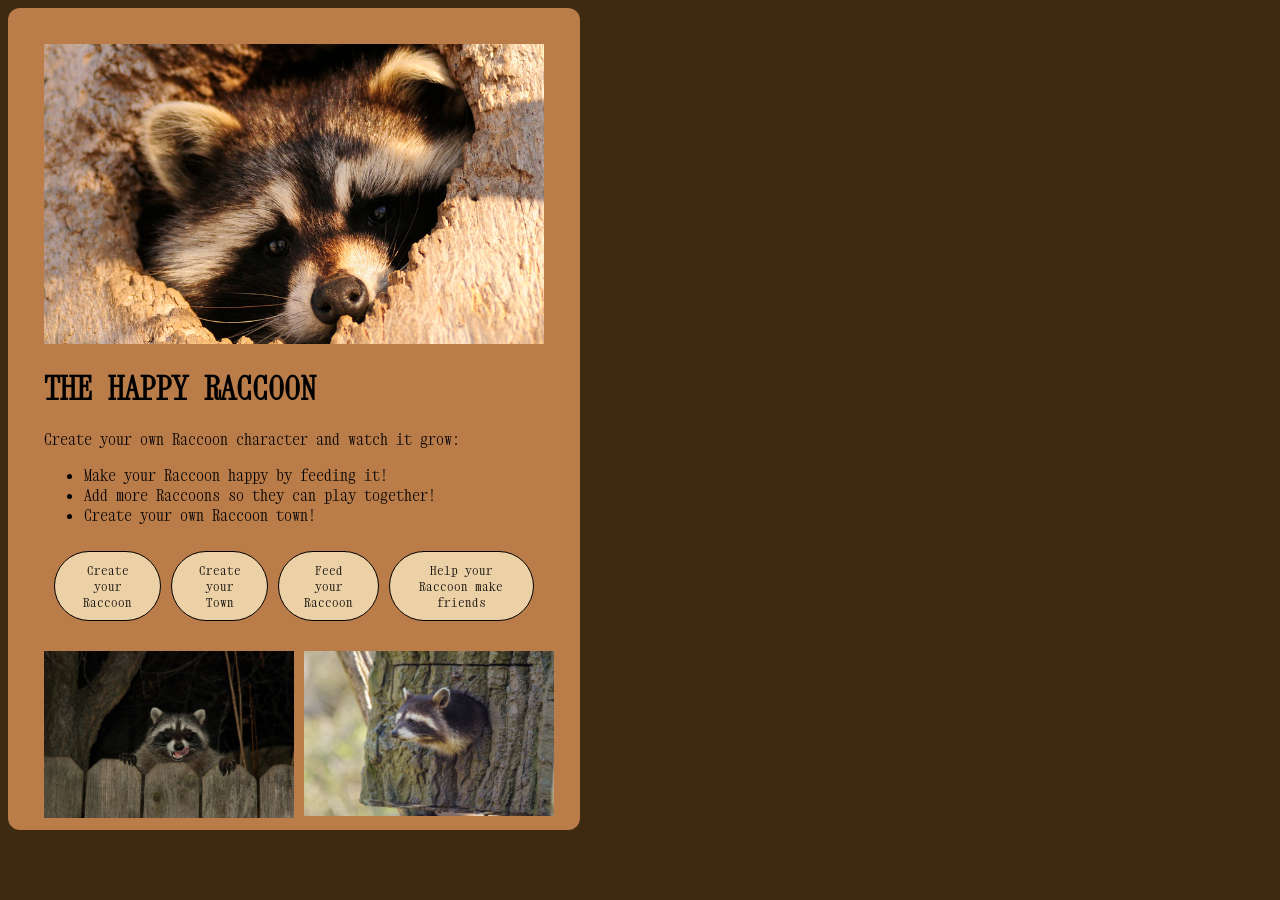
==== Week4/Homework/index.html @ b4032dbb "Add files via upload" ====
<!DOCTYPE html>
<html lang="en">

<head>
    <meta charset="UTF-8">
    <meta name="viewport" content="width=device-width, initial-scale=1.0">
    <title>The Happy Raccoon!</title>
    <link rel="preconnect" href="https://fonts.googleapis.com">
    <link rel="preconnect" href="https://fonts.gstatic.com" crossorigin>
    <link href="https://fonts.googleapis.com/css2?family=Amarante&family=Englebert&family=Jolly+Lodger&family=Matemasie&family=Shadows+Into+Light&family=Sulphur+Point:wght@300;400;700&family=Syncopate:wght@400;700&family=Xanh+Mono:ital@0;1&display=swap" rel="stylesheet">
    <link rel="stylesheet" href="hwstyles.css">

</head>


<body>

    <div class="card">

        <img src="HWAssests/48805450681_3efa6d5b57_c.jpg" alt="Homework Image">


        <h1>THE HAPPY RACCOON</h1>

        <div>
            <p>Create your own Raccoon character and watch it grow:</p>
        </div>

        <div>
            <ul>
                <li> Make your Raccoon happy by feeding it!</li>
                <li> Add more Raccoons so they can play together!</li>
                <li> Create your own Raccoon town!</li>
            </ul>
        </div>

        <div class="buttons">

            <button>
                <a href="https://flic.kr/p/2hmLG8B">Create your Raccoon</a>
            </button>

            <button>
                <a href="https://flic.kr/p/2hmLG8B">Create your Town</a>
            </button>

            <button>
                <a href="https://flic.kr/p/2hmLG8B">Feed your Raccoon</a>
            </button>

            <button>
                <a href="https://flic.kr/p/2hmLG8B">Help your Raccoon make friends</a>
            </button>

        </div>

        <div class="raccoons">
            <img src="HWAssests/4301171521_6f12de5e12_o.jpg" alt="Raccoon Image1">
            <img src="HWAssests/16867683558_4b9be31d00_o.jpg" alt="Raccoon Image2">
        </div>







    </div>


</body>


</html>
---- Week4/Homework/hwstyles.css ----
/*.xanh-mono-regular {
  font-family: "Xanh Mono", monospace;
  font-weight: 400;
  font-style: normal;
}

.xanh-mono-regular-italic {
  font-family: "Xanh Mono", monospace;
  font-weight: 400;
  font-style: italic;
}*/

* {
    --base: #FFFFFF;
    --background-color:rgb(186, 124, 73);
    font-family:"Xanh Mono", monospace;
}

body {

  background-color: rgb(62, 41, 17);
 
}

header {
  
    font-family: "Xanh Mono", monospace;
    color: var(--accent-color);
    font-size: 36px;
    font-weight: 700;
  }

  .card img {
    width: 100%;
    height: 300px;
    object-fit: cover;
   
  }

  .card  {
  
    width: 500px;
    height: 750px;
    background-color: var(--background-color);
    padding: 36px;
    border-radius: 12px;
    margin-bottom: 12px;
  }

  .card > .buttons {
    display: flex;
    position: sticky;
    text-decoration: none;
    text-align: center;
    font-size: 18px;
    cursor: pointer;
    justify-content: center;
    z-index: 10;
    padding: 10px;
    gap: 10px;
  }

  .card > .buttons button {
  border: 1px solid black;
    background-color: rgb(236, 208, 166);
  border-radius: 500px;
  padding: 10px 20px;
  cursor: pointer;
}

.card > .buttons a {
  color: black;
  text-decoration: none;   
  background-color: rgb(236, 208, 166);
}

.card > .raccoons {
  display: flex;
  justify-content: space-around;
  z-index: 10;
  margin-top: 20px;
}

.card > .raccoons img {
  width: 50%;
  height: 50%;
  object-fit: cover;
  margin-right: 10px;
}
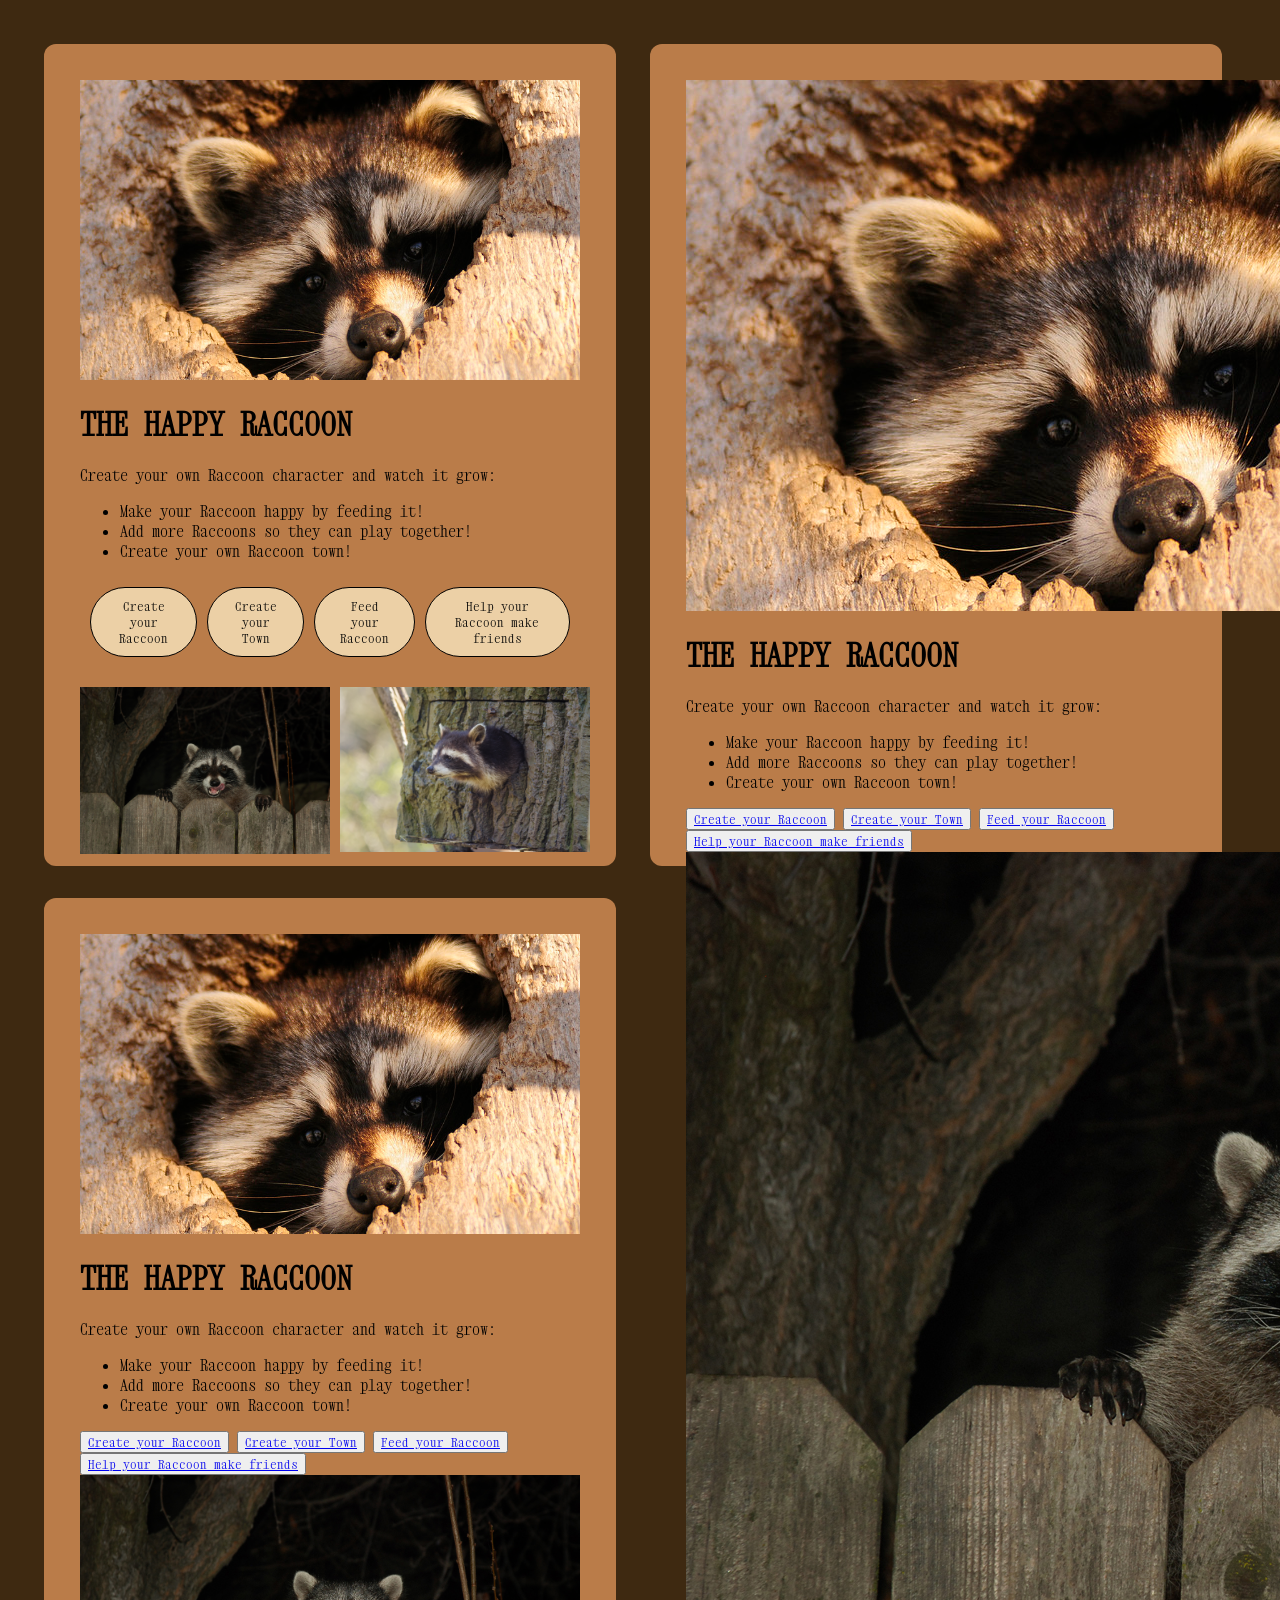
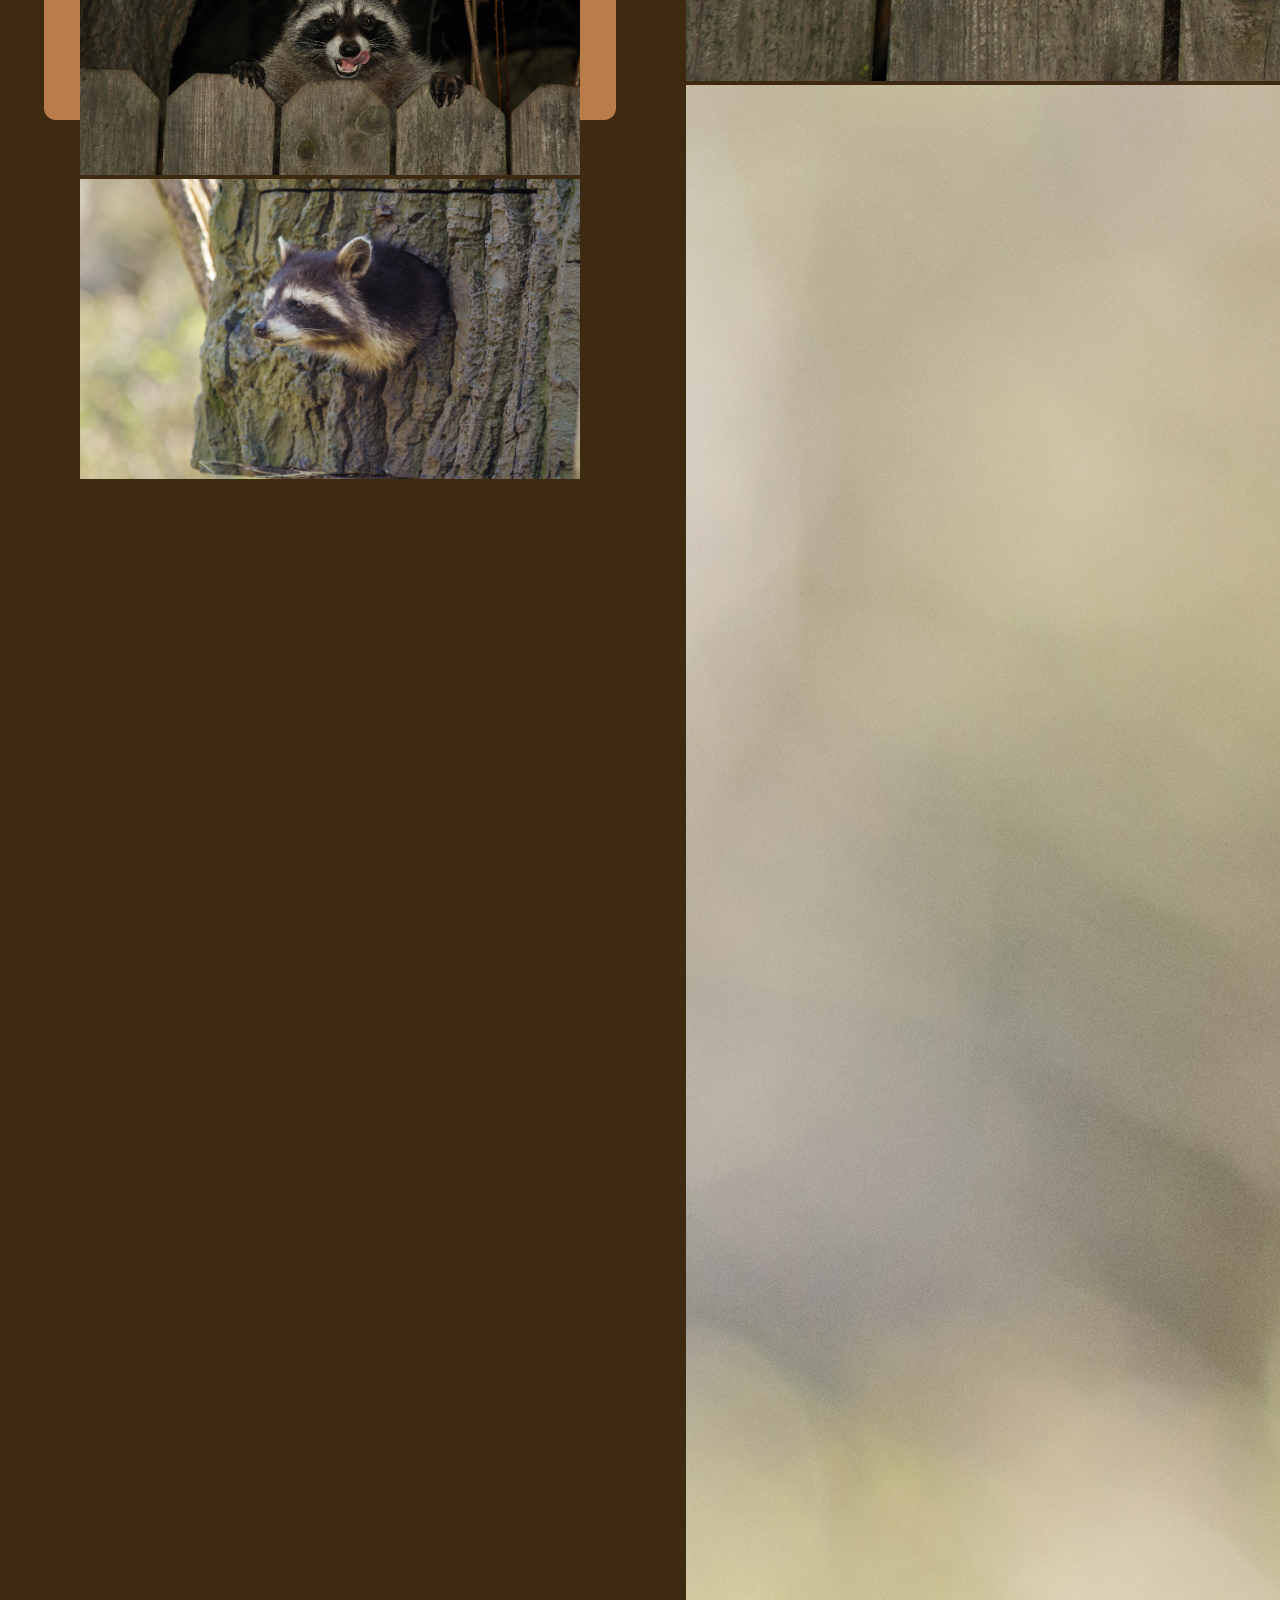
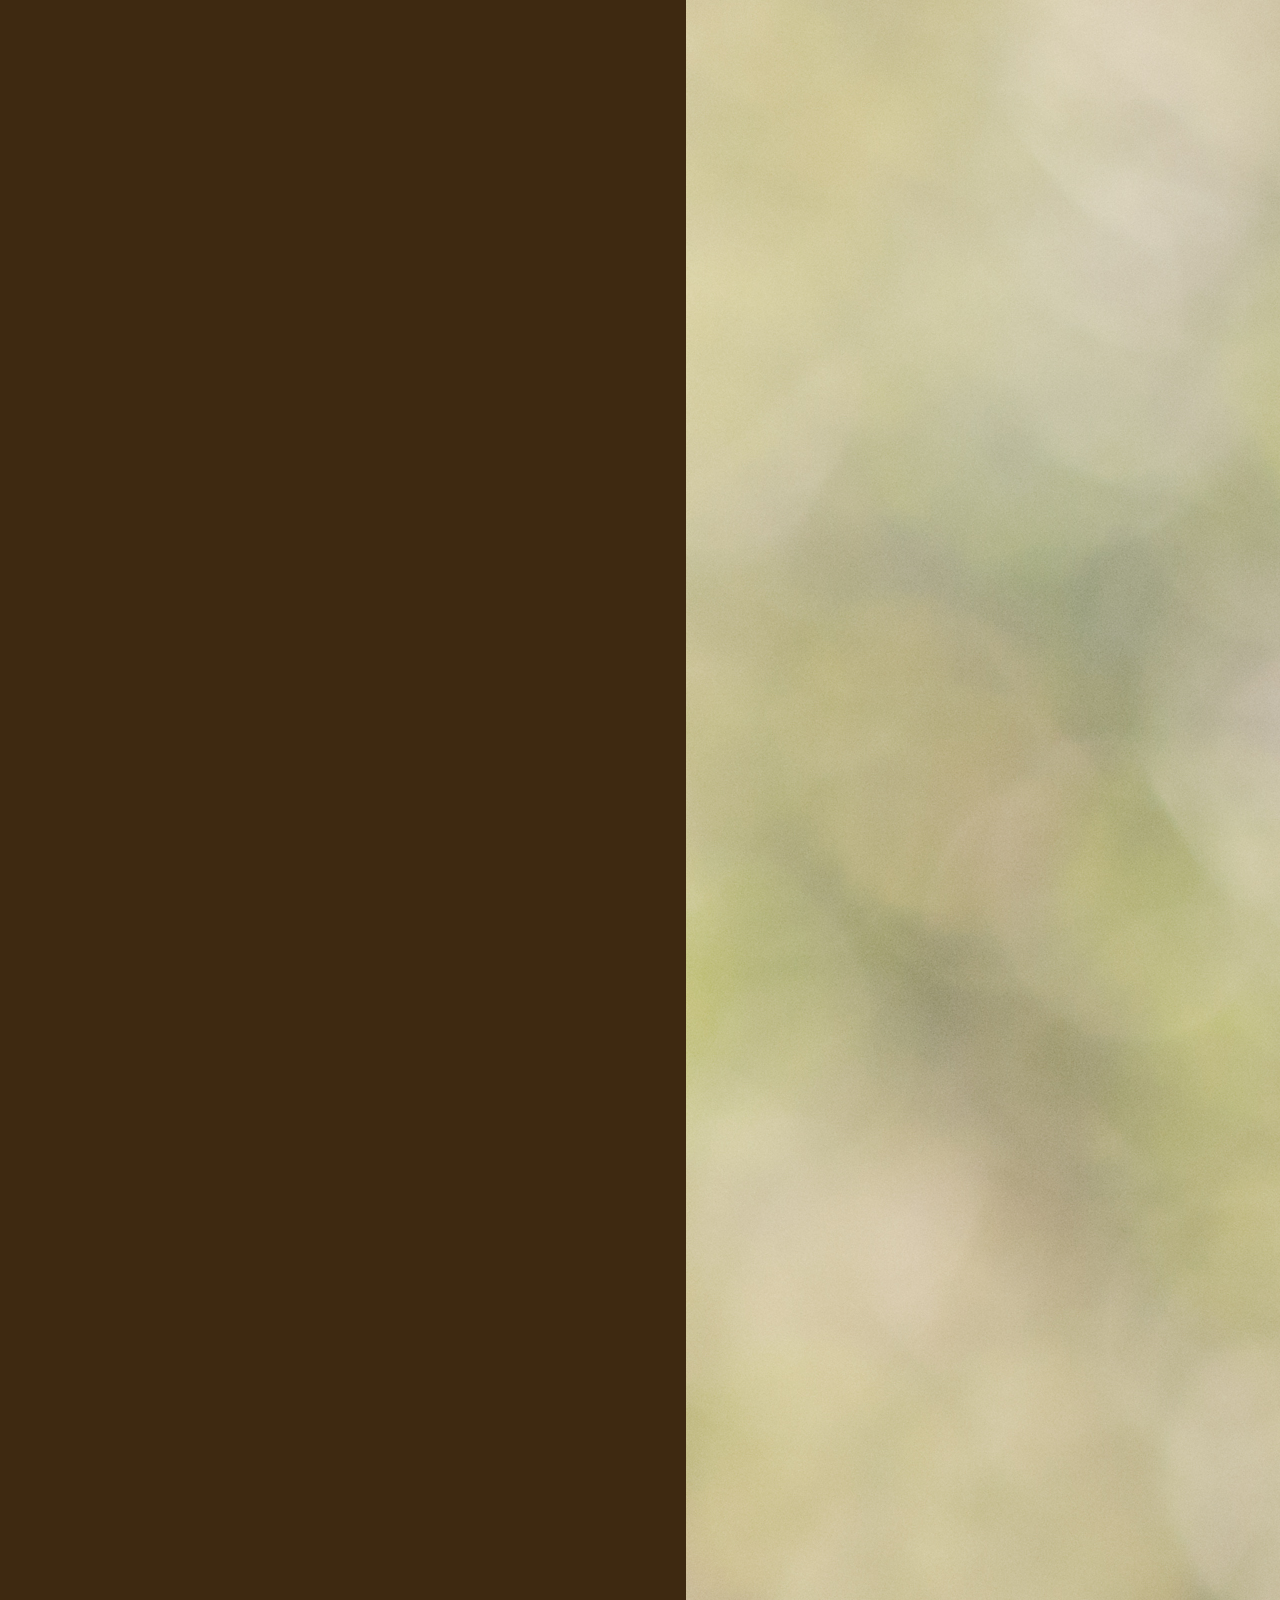
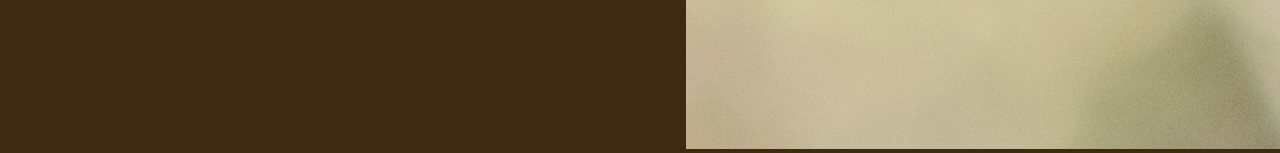
==== commit 68fc9b55: "Add files via upload" ====
--- a/Week4/Homework/index.html
+++ b/Week4/Homework/index.html
@@ -7,7 +7,9 @@
     <title>The Happy Raccoon!</title>
     <link rel="preconnect" href="https://fonts.googleapis.com">
     <link rel="preconnect" href="https://fonts.gstatic.com" crossorigin>
-    <link href="https://fonts.googleapis.com/css2?family=Amarante&family=Englebert&family=Jolly+Lodger&family=Matemasie&family=Shadows+Into+Light&family=Sulphur+Point:wght@300;400;700&family=Syncopate:wght@400;700&family=Xanh+Mono:ital@0;1&display=swap" rel="stylesheet">
+    <link
+        href="https://fonts.googleapis.com/css2?family=Amarante&family=Englebert&family=Jolly+Lodger&family=Matemasie&family=Shadows+Into+Light&family=Sulphur+Point:wght@300;400;700&family=Syncopate:wght@400;700&family=Xanh+Mono:ital@0;1&display=swap"
+        rel="stylesheet">
     <link rel="stylesheet" href="hwstyles.css">
 
 </head>
@@ -15,7 +17,9 @@
 
 <body>
 
-    <div class="card">
+    <div class="dashboard">
+
+    <div class="card1">
 
         <img src="HWAssests/48805450681_3efa6d5b57_c.jpg" alt="Homework Image">
 
@@ -58,14 +62,101 @@
             <img src="HWAssests/4301171521_6f12de5e12_o.jpg" alt="Raccoon Image1">
             <img src="HWAssests/16867683558_4b9be31d00_o.jpg" alt="Raccoon Image2">
         </div>
+    </div>
+
+    <div class="card2">
+
+        <img src="HWAssests/48805450681_3efa6d5b57_c.jpg" alt="Homework Image">
 
 
+        <h1>THE HAPPY RACCOON</h1>
+
+        <div>
+            <p>Create your own Raccoon character and watch it grow:</p>
+        </div>
+
+        <div>
+            <ul>
+                <li> Make your Raccoon happy by feeding it!</li>
+                <li> Add more Raccoons so they can play together!</li>
+                <li> Create your own Raccoon town!</li>
+            </ul>
+        </div>
+
+        <div class="buttons">
+
+            <button>
+                <a href="https://flic.kr/p/2hmLG8B">Create your Raccoon</a>
+            </button>
+
+            <button>
+                <a href="https://flic.kr/p/2hmLG8B">Create your Town</a>
+            </button>
+
+            <button>
+                <a href="https://flic.kr/p/2hmLG8B">Feed your Raccoon</a>
+            </button>
+
+            <button>
+                <a href="https://flic.kr/p/2hmLG8B">Help your Raccoon make friends</a>
+            </button>
+
+        </div>
+
+        <div class="raccoons">
+            <img src="HWAssests/4301171521_6f12de5e12_o.jpg" alt="Raccoon Image1">
+            <img src="HWAssests/16867683558_4b9be31d00_o.jpg" alt="Raccoon Image2">
+        </div>
+    </div>
+
+    <div class="card3">
+
+        <img src="HWAssests/48805450681_3efa6d5b57_c.jpg" alt="Homework Image">
 
 
+        <h1>THE HAPPY RACCOON</h1>
+
+        <div>
+            <p>Create your own Raccoon character and watch it grow:</p>
+        </div>
+
+        <div>
+            <ul>
+                <li> Make your Raccoon happy by feeding it!</li>
+                <li> Add more Raccoons so they can play together!</li>
+                <li> Create your own Raccoon town!</li>
+            </ul>
+        </div>
+
+        <div class="buttons">
+
+            <button>
+                <a href="https://flic.kr/p/2hmLG8B">Create your Raccoon</a>
+            </button>
+
+            <button>
+                <a href="https://flic.kr/p/2hmLG8B">Create your Town</a>
+            </button>
+
+            <button>
+                <a href="https://flic.kr/p/2hmLG8B">Feed your Raccoon</a>
+            </button>
+
+            <button>
+                <a href="https://flic.kr/p/2hmLG8B">Help your Raccoon make friends</a>
+            </button>
+
+        </div>
+
+        <div class="raccoons">
+            <img src="HWAssests/4301171521_6f12de5e12_o.jpg" alt="Raccoon Image1">
+            <img src="HWAssests/16867683558_4b9be31d00_o.jpg" alt="Raccoon Image2">
+        </div>
+    </div>
+
+     </div>
 
 
-
-    </div>
 
 
 </body>
--- a/Week4/Homework/hwstyles.css
+++ b/Week4/Homework/hwstyles.css
@@ -16,6 +16,8 @@
     font-family:"Xanh Mono", monospace;
 }
 
+
+
 body {
 
   background-color: rgb(62, 41, 17);
@@ -26,28 +28,43 @@
   
     font-family: "Xanh Mono", monospace;
     color: var(--accent-color);
-    font-size: 36px;
+    font-size: 500rem;
     font-weight: 700;
   }
 
-  .card img {
+  @media screen and (max-width: 720px) {
+  *{
+    display: grid;
+    grid-template-columns: 1fr;
+  }
+}
+
+  .dashboard {
+  display: grid;
+  grid-template-columns: repeat(2, 1fr);
+  padding: 36px;
+  gap: 20px 20px;
+  grid-template-columns: 1fr 1fr;
+}
+
+  .card1 img {
     width: 100%;
     height: 300px;
     object-fit: cover;
    
   }
 
-  .card  {
-  
-    width: 500px;
-    height: 750px;
-    background-color: var(--background-color);
-    padding: 36px;
-    border-radius: 12px;
-    margin-bottom: 12px;
-  }
-
-  .card > .buttons {
+  .card1  {
+  
+    width: 500px;
+    height: 750px;
+    background-color: var(--background-color);
+    padding: 36px;
+    border-radius: 12px;
+    margin-bottom: 12px;
+  }
+
+  .card1 > .buttons {
     display: flex;
     position: sticky;
     text-decoration: none;
@@ -60,7 +77,7 @@
     gap: 10px;
   }
 
-  .card > .buttons button {
+  .card1 > .buttons button {
   border: 1px solid black;
     background-color: rgb(236, 208, 166);
   border-radius: 500px;
@@ -68,22 +85,185 @@
   cursor: pointer;
 }
 
-.card > .buttons a {
-  color: black;
-  text-decoration: none;   
-  background-color: rgb(236, 208, 166);
-}
-
-.card > .raccoons {
-  display: flex;
-  justify-content: space-around;
-  z-index: 10;
-  margin-top: 20px;
-}
-
-.card > .raccoons img {
+.card1 > .buttons a {
+  color: black;
+  text-decoration: none;   
+  background-color: rgb(236, 208, 166);
+}
+
+.card1 > .raccoons {
+  display: flex;
+  justify-content: space-around;
+  z-index: 10;
+  margin-top: 20px;
+}
+
+.card1 > .raccoons img {
   width: 50%;
   height: 50%;
   object-fit: cover;
   margin-right: 10px;
 }
+
+
+  .card2  {
+  
+    width: 500px;
+    height: 750px;
+    background-color: var(--background-color);
+    padding: 36px;
+    border-radius: 12px;
+    margin-bottom: 12px;
+  }
+  
+
+  .card2 > .button {
+    display: flex;
+    position: sticky;
+    text-decoration: none;
+    text-align: center;
+    font-size: 18px;
+    cursor: pointer;
+    justify-content: center;
+    z-index: 10;
+    padding: 80px;
+    gap: 10px;
+  }
+
+  .card2 > .button button {
+  border: 1px solid black;
+    background-color: rgb(236, 208, 166);
+  border-radius: 500px;
+  padding: 30px 50px;
+  cursor: pointer;
+}
+
+.card2 > .button a {
+  color: black;
+  text-decoration: none;   
+  background-color: rgb(236, 208, 166);
+}
+
+.card2 > .raccoon {
+  display: flex;
+  justify-content: space-around;
+  z-index: 10;
+  margin-top: 20px;
+}
+
+.card2 > .raccoon img {
+   width: 100%;
+  height: 300px;
+  object-fit: cover;
+}
+
+  .card3 img {
+    width: 100%;
+    height: 300px;
+    object-fit: cover;
+   
+  }
+
+  .card3  {
+  
+    width: 500px;
+    height: 750px;
+    background-color: var(--background-color);
+    padding: 36px;
+    border-radius: 12px;
+    margin-bottom: 12px;
+  }
+
+  .card3 > .button {
+    display: flex;
+    position: sticky;
+    text-decoration: none;
+    text-align: center;
+    font-size: 18px;
+    cursor: pointer;
+    justify-content: center;
+    z-index: 10;
+    padding: 80px;
+    gap: 10px;
+  }
+
+  .card3 > .button button {
+  border: 1px solid black;
+    background-color: rgb(236, 208, 166);
+  border-radius: 500px;
+  padding: 30px 50px;
+  cursor: pointer;
+}
+
+.card3 > .button a {
+  color: black;
+  text-decoration: none;   
+  background-color: rgb(236, 208, 166);
+}
+
+.card3 > .raccoon {
+  display: flex;
+  justify-content: space-around;
+  z-index: 10;
+  margin-top: 20px;
+}
+
+.card3 > .raccoon img {
+   width: 100%;
+  height: 300px;
+  object-fit: cover;
+}
+
+.card4  {
+  
+    width: 500px;
+    height: 750px;
+    background-color: var(--background-color);
+    padding: 36px;
+    border-radius: 12px;
+    margin-bottom: 12px;
+  }
+
+  .card4 > .button {
+    display: flex;
+    position: sticky;
+    text-decoration: none;
+    text-align: center;
+    font-size: 18px;
+    cursor: pointer;
+    justify-content: center;
+    z-index: 10;
+    padding: 80px;
+    gap: 10px;
+  }
+
+  .card4 > .button button {
+  border: 1px solid black;
+    background-color: rgb(236, 208, 166);
+  border-radius: 500px;
+  padding: 30px 50px;
+  cursor: pointer;
+}
+
+.card4 > .button a {
+  color: black;
+  text-decoration: none;   
+  background-color: rgb(236, 208, 166);
+}
+
+.card4 > .raccoon {
+  display: flex;
+  justify-content: space-around;
+  z-index: 10;
+  margin-top: 20px;
+}
+
+.card4 > .raccoon img {
+   width: 100%;
+  height: 300px;
+  object-fit: cover;
+}
+
+
+
+
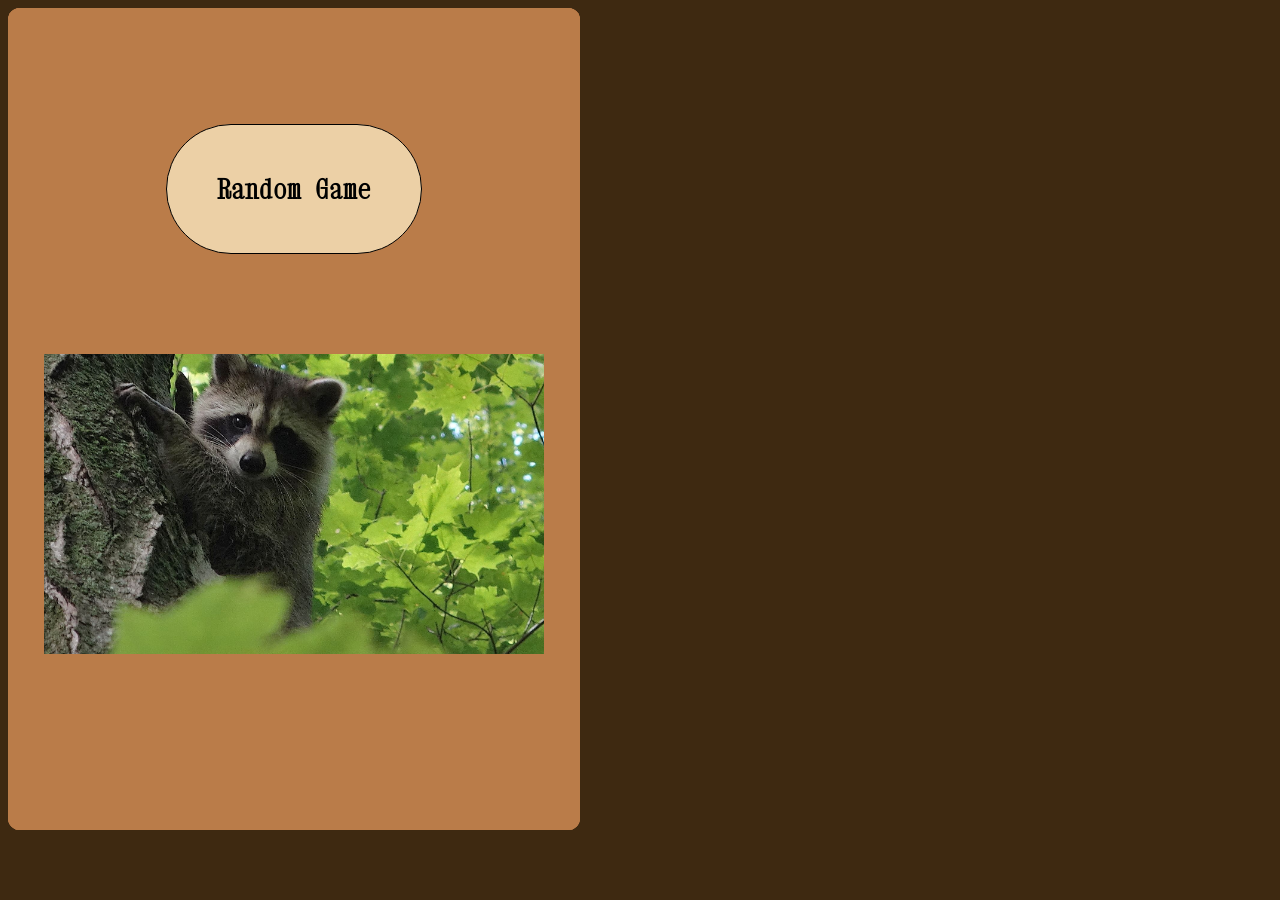
==== commit 4f40b719: "Add files via upload" ====
--- a/Week4/Homework/index.html
+++ b/Week4/Homework/index.html
@@ -19,142 +19,103 @@
 
     <div class="dashboard">
 
-    <div class="card1">
+        <div class="card1">
 
-        <img src="HWAssests/48805450681_3efa6d5b57_c.jpg" alt="Homework Image">
+            <img src="HWAssests/48805450681_3efa6d5b57_c.jpg" alt="Homework Image">
 
 
-        <h1>THE HAPPY RACCOON</h1>
+            <h1>THE HAPPY RACCOON</h1>
 
-        <div>
-            <p>Create your own Raccoon character and watch it grow:</p>
+            <div>
+                <p>Create your own Raccoon character and watch it grow:</p>
+            </div>
+
+            <div>
+                <ul>
+                    <li> Make your Raccoon happy by feeding it!</li>
+                    <li> Add more Raccoons so they can play together!</li>
+                    <li> Create your own Raccoon town!</li>
+                </ul>
+            </div>
+
+            <div class="buttons">
+
+                <button>
+                    <a href="https://flic.kr/p/2hmLG8B">Create your Raccoon</a>
+                </button>
+
+                <button>
+                    <a href="https://flic.kr/p/2hmLG8B">Create your Town</a>
+                </button>
+
+                <button>
+                    <a href="https://flic.kr/p/2hmLG8B">Feed your Raccoon</a>
+                </button>
+
+                <button>
+                    <a href="https://flic.kr/p/2hmLG8B">Help your Raccoon make friends</a>
+                </button>
+
+            </div>
+
+            <div class="raccoons">
+                <img src="HWAssests/16279121863_eb412fdf39_o.jpg" alt="Raccoon Image1">
+                <img src="HWAssests/43018222052_627d4c2c9e_b.jpg" alt="Raccoon Image2">
+            </div>
         </div>
 
-        <div>
-            <ul>
-                <li> Make your Raccoon happy by feeding it!</li>
-                <li> Add more Raccoons so they can play together!</li>
-                <li> Create your own Raccoon town!</li>
-            </ul>
+        <div class="card2">
+
+            <div class="button2">
+
+                <button>
+                    <h1>
+                        <a href="https://flic.kr/p/2hmLG8B">New Game</a>
+                    </h1>
+                </button>
+
+            </div>
+
+            <div class="raccoon2">
+                <img src="HWAssests/4301171521_6f12de5e12_o.jpg" alt="Raccoon Image1">
+            </div>
         </div>
 
-        <div class="buttons">
+        <div class="card3">
 
-            <button>
-                <a href="https://flic.kr/p/2hmLG8B">Create your Raccoon</a>
-            </button>
+            <div class="button3">
 
-            <button>
-                <a href="https://flic.kr/p/2hmLG8B">Create your Town</a>
-            </button>
+                <button>
+                    <h1>
+                        <a href="https://flic.kr/p/2hmLG8B">Continue Game</a>
+                    </h1>
+                </button>
 
-            <button>
-                <a href="https://flic.kr/p/2hmLG8B">Feed your Raccoon</a>
-            </button>
+            </div>
 
-            <button>
-                <a href="https://flic.kr/p/2hmLG8B">Help your Raccoon make friends</a>
-            </button>
-
+            <div class="raccoon3">
+                <img src="HWAssests/16867683558_4b9be31d00_o.jpg" alt="Raccoon Image1">
+            </div>
         </div>
 
-        <div class="raccoons">
-            <img src="HWAssests/4301171521_6f12de5e12_o.jpg" alt="Raccoon Image1">
-            <img src="HWAssests/16867683558_4b9be31d00_o.jpg" alt="Raccoon Image2">
-        </div>
-    </div>
+        <div class="card4">
 
-    <div class="card2">
+            <div class="button4">
 
-        <img src="HWAssests/48805450681_3efa6d5b57_c.jpg" alt="Homework Image">
+                <button>
+                    <h1>
+                        <a href="https://flic.kr/p/2hmLG8B">Random Game</a>
+                    </h1>
+                </button>
 
+            </div>
 
-        <h1>THE HAPPY RACCOON</h1>
-
-        <div>
-            <p>Create your own Raccoon character and watch it grow:</p>
+            <div class="raccoon4">
+                <img src="HWAssests/31701098185_1d1c4e2330_o.jpg" alt="Raccoon Image1">
+            </div>
         </div>
 
-        <div>
-            <ul>
-                <li> Make your Raccoon happy by feeding it!</li>
-                <li> Add more Raccoons so they can play together!</li>
-                <li> Create your own Raccoon town!</li>
-            </ul>
-        </div>
-
-        <div class="buttons">
-
-            <button>
-                <a href="https://flic.kr/p/2hmLG8B">Create your Raccoon</a>
-            </button>
-
-            <button>
-                <a href="https://flic.kr/p/2hmLG8B">Create your Town</a>
-            </button>
-
-            <button>
-                <a href="https://flic.kr/p/2hmLG8B">Feed your Raccoon</a>
-            </button>
-
-            <button>
-                <a href="https://flic.kr/p/2hmLG8B">Help your Raccoon make friends</a>
-            </button>
-
-        </div>
-
-        <div class="raccoons">
-            <img src="HWAssests/4301171521_6f12de5e12_o.jpg" alt="Raccoon Image1">
-            <img src="HWAssests/16867683558_4b9be31d00_o.jpg" alt="Raccoon Image2">
-        </div>
     </div>
-
-    <div class="card3">
-
-        <img src="HWAssests/48805450681_3efa6d5b57_c.jpg" alt="Homework Image">
-
-
-        <h1>THE HAPPY RACCOON</h1>
-
-        <div>
-            <p>Create your own Raccoon character and watch it grow:</p>
-        </div>
-
-        <div>
-            <ul>
-                <li> Make your Raccoon happy by feeding it!</li>
-                <li> Add more Raccoons so they can play together!</li>
-                <li> Create your own Raccoon town!</li>
-            </ul>
-        </div>
-
-        <div class="buttons">
-
-            <button>
-                <a href="https://flic.kr/p/2hmLG8B">Create your Raccoon</a>
-            </button>
-
-            <button>
-                <a href="https://flic.kr/p/2hmLG8B">Create your Town</a>
-            </button>
-
-            <button>
-                <a href="https://flic.kr/p/2hmLG8B">Feed your Raccoon</a>
-            </button>
-
-            <button>
-                <a href="https://flic.kr/p/2hmLG8B">Help your Raccoon make friends</a>
-            </button>
-
-        </div>
-
-        <div class="raccoons">
-            <img src="HWAssests/4301171521_6f12de5e12_o.jpg" alt="Raccoon Image1">
-            <img src="HWAssests/16867683558_4b9be31d00_o.jpg" alt="Raccoon Image2">
-        </div>
-    </div>
-
-     </div>
 
 
 
--- a/Week4/Homework/hwstyles.css
+++ b/Week4/Homework/hwstyles.css
@@ -11,9 +11,9 @@
 }*/
 
 * {
-    --base: #FFFFFF;
-    --background-color:rgb(186, 124, 73);
-    font-family:"Xanh Mono", monospace;
+  --base: #FFFFFF;
+  --background-color: rgb(186, 124, 73);
+  font-family: "Xanh Mono", monospace;
 }
 
 
@@ -21,84 +21,85 @@
 body {
 
   background-color: rgb(62, 41, 17);
- 
+
 }
 
 header {
-  
-    font-family: "Xanh Mono", monospace;
-    color: var(--accent-color);
-    font-size: 500rem;
-    font-weight: 700;
+
+  font-family: "Xanh Mono", monospace;
+  color: var(--accent-color);
+  font-size: 500rem;
+  font-weight: 700;
+}
+
+
+@media screen and (max-width: 720px) {
+  .dashboard {
+    grid-template-columns: 1fr;
+    justify-content: center;
   }
-
-  @media screen and (max-width: 720px) {
-  *{
-    display: grid;
-    grid-template-columns: 1fr;
-  }
-}
-
-  .dashboard {
+}
+
+.dashboard {
   display: grid;
   grid-template-columns: repeat(2, 1fr);
-  padding: 36px;
-  gap: 20px 20px;
-  grid-template-columns: 1fr 1fr;
-}
-
-  .card1 img {
-    width: 100%;
-    height: 300px;
-    object-fit: cover;
-   
-  }
-
-  .card1  {
-  
-    width: 500px;
-    height: 750px;
-    background-color: var(--background-color);
-    padding: 36px;
-    border-radius: 12px;
-    margin-bottom: 12px;
-  }
-
-  .card1 > .buttons {
-    display: flex;
-    position: sticky;
-    text-decoration: none;
-    text-align: center;
-    font-size: 18px;
-    cursor: pointer;
-    justify-content: center;
-    z-index: 10;
-    padding: 10px;
-    gap: 10px;
-  }
-
-  .card1 > .buttons button {
-  border: 1px solid black;
-    background-color: rgb(236, 208, 166);
+  gap: 20px;
+  justify-content: center;
+  align-items: start;
+}
+
+.card1 img {
+  width: 100%;
+  height: 300px;
+  object-fit: cover;
+
+}
+
+.card1 {
+
+  width: 500px;
+  height: 750px;
+  background-color: var(--background-color);
+  padding: 36px;
+  border-radius: 12px;
+  margin-bottom: 12px;
+  position: fixed;
+}
+
+.card1>.buttons {
+  display: flex;
+  text-decoration: none;
+  text-align: center;
+  font-size: 18px;
+  cursor: pointer;
+  justify-content: center;
+  z-index: 10;
+  padding: 10px;
+  gap: 10px;
+}
+
+.card1>.buttons button {
+  border: 1px solid black;
+  background-color: rgb(236, 208, 166);
   border-radius: 500px;
   padding: 10px 20px;
   cursor: pointer;
 }
 
-.card1 > .buttons a {
-  color: black;
-  text-decoration: none;   
-  background-color: rgb(236, 208, 166);
-}
-
-.card1 > .raccoons {
-  display: flex;
-  justify-content: space-around;
-  z-index: 10;
-  margin-top: 20px;
-}
-
-.card1 > .raccoons img {
+.card1>.buttons a {
+  color: black;
+  text-decoration: none;
+  background-color: rgb(236, 208, 166);
+}
+
+.card1>.raccoons {
+  display: flex;
+  justify-content: space-around;
+  z-index: 10;
+  margin-top: 20px;
+}
+
+.card1>.raccoons img {
   width: 50%;
   height: 50%;
   object-fit: cover;
@@ -106,164 +107,153 @@
 }
 
 
-  .card2  {
-  
-    width: 500px;
-    height: 750px;
-    background-color: var(--background-color);
-    padding: 36px;
-    border-radius: 12px;
-    margin-bottom: 12px;
-  }
-  
-
-  .card2 > .button {
-    display: flex;
-    position: sticky;
-    text-decoration: none;
-    text-align: center;
-    font-size: 18px;
-    cursor: pointer;
-    justify-content: center;
-    z-index: 10;
-    padding: 80px;
-    gap: 10px;
-  }
-
-  .card2 > .button button {
-  border: 1px solid black;
-    background-color: rgb(236, 208, 166);
+.card2 {
+
+  width: 500px;
+  height: 750px;
+  background-color: var(--background-color);
+  padding: 36px;
+  border-radius: 12px;
+  margin-bottom: 12px;
+  position: fixed;
+}
+
+
+.card2>.button2 {
+  display: flex;
+  text-decoration: none;
+  text-align: center;
+  font-size: 18px;
+  cursor: pointer;
+  justify-content: center;
+  z-index: 10;
+  padding: 80px;
+  gap: 10px;
+}
+
+.card2>.button2 button {
+  border: 1px solid black;
+  background-color: rgb(236, 208, 166);
   border-radius: 500px;
   padding: 30px 50px;
   cursor: pointer;
 }
 
-.card2 > .button a {
-  color: black;
-  text-decoration: none;   
-  background-color: rgb(236, 208, 166);
-}
-
-.card2 > .raccoon {
-  display: flex;
-  justify-content: space-around;
-  z-index: 10;
-  margin-top: 20px;
-}
-
-.card2 > .raccoon img {
-   width: 100%;
-  height: 300px;
-  object-fit: cover;
-}
-
-  .card3 img {
-    width: 100%;
-    height: 300px;
-    object-fit: cover;
-   
-  }
-
-  .card3  {
-  
-    width: 500px;
-    height: 750px;
-    background-color: var(--background-color);
-    padding: 36px;
-    border-radius: 12px;
-    margin-bottom: 12px;
-  }
-
-  .card3 > .button {
-    display: flex;
-    position: sticky;
-    text-decoration: none;
-    text-align: center;
-    font-size: 18px;
-    cursor: pointer;
-    justify-content: center;
-    z-index: 10;
-    padding: 80px;
-    gap: 10px;
-  }
-
-  .card3 > .button button {
-  border: 1px solid black;
-    background-color: rgb(236, 208, 166);
+.card2>.button2 a {
+  color: black;
+  text-decoration: none;
+  background-color: rgb(236, 208, 166);
+}
+
+.card2>.raccoon2 {
+  display: flex;
+  justify-content: space-around;
+  z-index: 10;
+  margin-top: 20px;
+}
+
+.card2>.raccoon2 img {
+  width: 100%;
+  height: 300px;
+  object-fit: cover;
+}
+
+.card3 {
+
+  width: 500px;
+  height: 750px;
+  background-color: var(--background-color);
+  padding: 36px;
+  border-radius: 12px;
+  margin-bottom: 12px;
+  position: fixed;
+}
+
+.card3>.button3 {
+  display: flex;
+  text-decoration: none;
+  text-align: center;
+  font-size: 18px;
+  cursor: pointer;
+  justify-content: center;
+  z-index: 10;
+  padding: 80px;
+  gap: 10px;
+}
+
+.card3>.button3 button {
+  border: 1px solid black;
+  background-color: rgb(236, 208, 166);
   border-radius: 500px;
   padding: 30px 50px;
   cursor: pointer;
 }
 
-.card3 > .button a {
-  color: black;
-  text-decoration: none;   
-  background-color: rgb(236, 208, 166);
-}
-
-.card3 > .raccoon {
-  display: flex;
-  justify-content: space-around;
-  z-index: 10;
-  margin-top: 20px;
-}
-
-.card3 > .raccoon img {
-   width: 100%;
-  height: 300px;
-  object-fit: cover;
-}
-
-.card4  {
-  
-    width: 500px;
-    height: 750px;
-    background-color: var(--background-color);
-    padding: 36px;
-    border-radius: 12px;
-    margin-bottom: 12px;
-  }
-
-  .card4 > .button {
-    display: flex;
-    position: sticky;
-    text-decoration: none;
-    text-align: center;
-    font-size: 18px;
-    cursor: pointer;
-    justify-content: center;
-    z-index: 10;
-    padding: 80px;
-    gap: 10px;
-  }
-
-  .card4 > .button button {
-  border: 1px solid black;
-    background-color: rgb(236, 208, 166);
+.card3>.button3 a {
+  color: black;
+  text-decoration: none;
+  background-color: rgb(236, 208, 166);
+}
+
+.card3>.raccoon3 {
+  display: flex;
+  justify-content: space-around;
+  z-index: 10;
+  margin-top: 20px;
+}
+
+.card3>.raccoon3 img {
+  width: 100%;
+  height: 300px;
+  object-fit: cover;
+}
+
+.card4 {
+
+  width: 500px;
+  height: 750px;
+  background-color: var(--background-color);
+  padding: 36px;
+  border-radius: 12px;
+  margin-bottom: 12px;
+  position: fixed;
+}
+
+.card4>.button4 {
+  display: flex;
+  text-decoration: none;
+  text-align: center;
+  font-size: 18px;
+  cursor: pointer;
+  justify-content: center;
+  z-index: 10;
+  padding: 80px;
+  gap: 10px;
+}
+
+.card4>.button4 button {
+  border: 1px solid black;
+  background-color: rgb(236, 208, 166);
   border-radius: 500px;
   padding: 30px 50px;
   cursor: pointer;
 }
 
-.card4 > .button a {
-  color: black;
-  text-decoration: none;   
-  background-color: rgb(236, 208, 166);
-}
-
-.card4 > .raccoon {
-  display: flex;
-  justify-content: space-around;
-  z-index: 10;
-  margin-top: 20px;
-}
-
-.card4 > .raccoon img {
-   width: 100%;
-  height: 300px;
-  object-fit: cover;
-}
-
-
-
-
+.card4>.button4 a {
+  color: black;
+  text-decoration: none;
+  background-color: rgb(236, 208, 166);
+}
+
+.card4>.raccoon4 {
+  display: flex;
+  justify-content: space-around;
+  z-index: 10;
+  margin-top: 20px;
+}
+
+.card4>.raccoon4 img {
+  width: 100%;
+  height: 300px;
+  object-fit: cover;
+}
